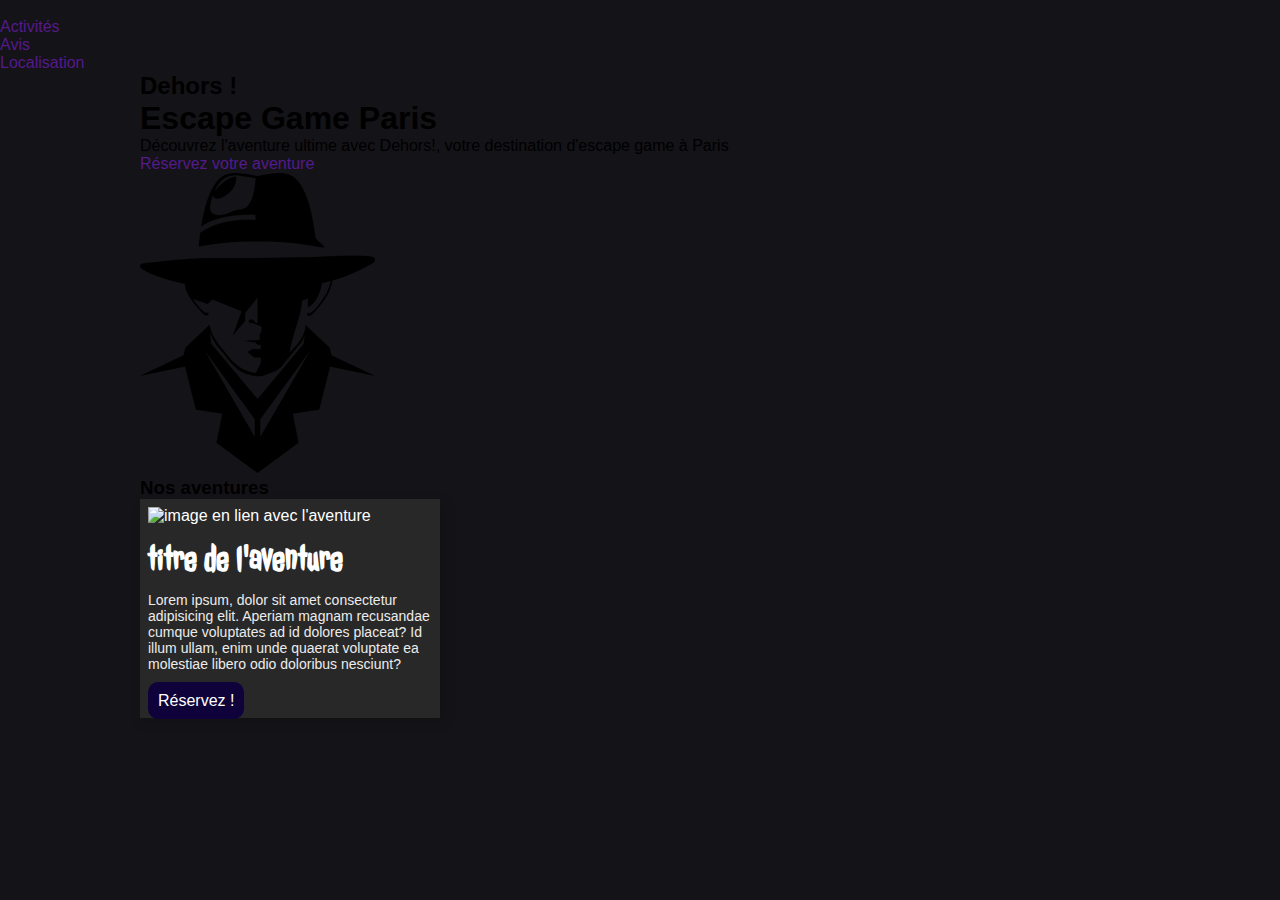
==== index.html @ 94ea5319 "commit" ====
<!DOCTYPE html>
<html lang="fr">

<head>
    <meta charset="UTF-8">
    <meta name="viewport" content="width=device-width, initial-scale=1.0">
    <title>Dehors! - Escape Game Paris</title>
    <link rel="stylesheet" href="style.css">
</head>

<body>
    <!-- header avec logo -->
    <header>
        <img src="" alt="">
        <nav>
            <ul>
                <li><a href="">Activités</a></li>
                <li><a href="">Avis</a></li>
                <li><a href="">Localisation</a></li>
            </ul>
        </nav>
    </header>
    <!-- corps du site -->
    <main>
        <!-- hero -->
        <section class="container">
            <div>
                <div>
                    <h2>Dehors !</h2>
                    <h1>Escape Game Paris</h1>
                    <p>Découvrez l'aventure ultime avec Dehors!, votre destination d'escape game à Paris</p>
                    <a href="">Réservez votre aventure</a>
                </div>
                <img src="assets/detective.png" alt="photo de detective">
            </div>
        </section>
        <!-- Activité -->
        <section class="container">
            <h3>Nos aventures</h3>
            <div class="card">
                <img src="https://js-dynamic-portfolio-data-makerslab-emlyon-cdweb-8f83155c64a0cc.gitlab.io/images/escape-game/mystere-du-manoir.webp" alt="image en lien avec l'aventure">
                <div>
                    <h3>titre de l'aventure</h3>
                    <p>Lorem ipsum, dolor sit amet consectetur adipisicing elit. Aperiam magnam recusandae cumque voluptates ad id dolores placeat? Id illum ullam, enim unde quaerat voluptate ea molestiae libero odio doloribus nesciunt?</p>
                    <a href="">Réservez !</a>
                </div>
            </div>
        </section>
    </main>
    <script src="app.js"></script>
</body>

</html>
---- style.css ----
@import url('https://fonts.googleapis.com/css2?family=Jolly+Lodger&family=Roboto:ital,wght@0,100;0,300;0,400;0,500;0,700;0,900;1,100;1,300;1,400;1,500;1,700;1,900&display=swap');

*{
    margin: 0%;
    padding: 0%;
    box-sizing: border-box;
}
.flex{
    display: flex;
    flex-wrap: wrap;
}
body{
    font-family: sans-serif;
    background-color: rgb(20, 19, 23);
}
.spaceBetween{
    justify-content: space-between;
}
a{
    text-decoration: none;
}
li{
    list-style: none;
}
.container{
	max-width: 1000px;
	margin: auto;
	width: 100%
}
/*Activité*/
.card{
    background-color: rgb(40, 40, 40);
	width: 300px;
	box-shadow: 4px 4px 12px #00000025;
	padding: 8px;
    color: #fff;
}
.card img {
	display: block;
	width: 100%
 
}
.card h3 {
    margin-top: 10px;
    margin-bottom: 10px;
    font-family: "Jolly Lodger", system-ui;
    font-size: 38px;
}
.card p {
    color: #ececec;
    font-size: 14px;
    margin-bottom: 20px;
}
.card a {
    color: #fff;
    background-color: #0f023b;
    padding: 10px;
    border-radius: 10px 10px;
    margin-bottom: 20px;
}
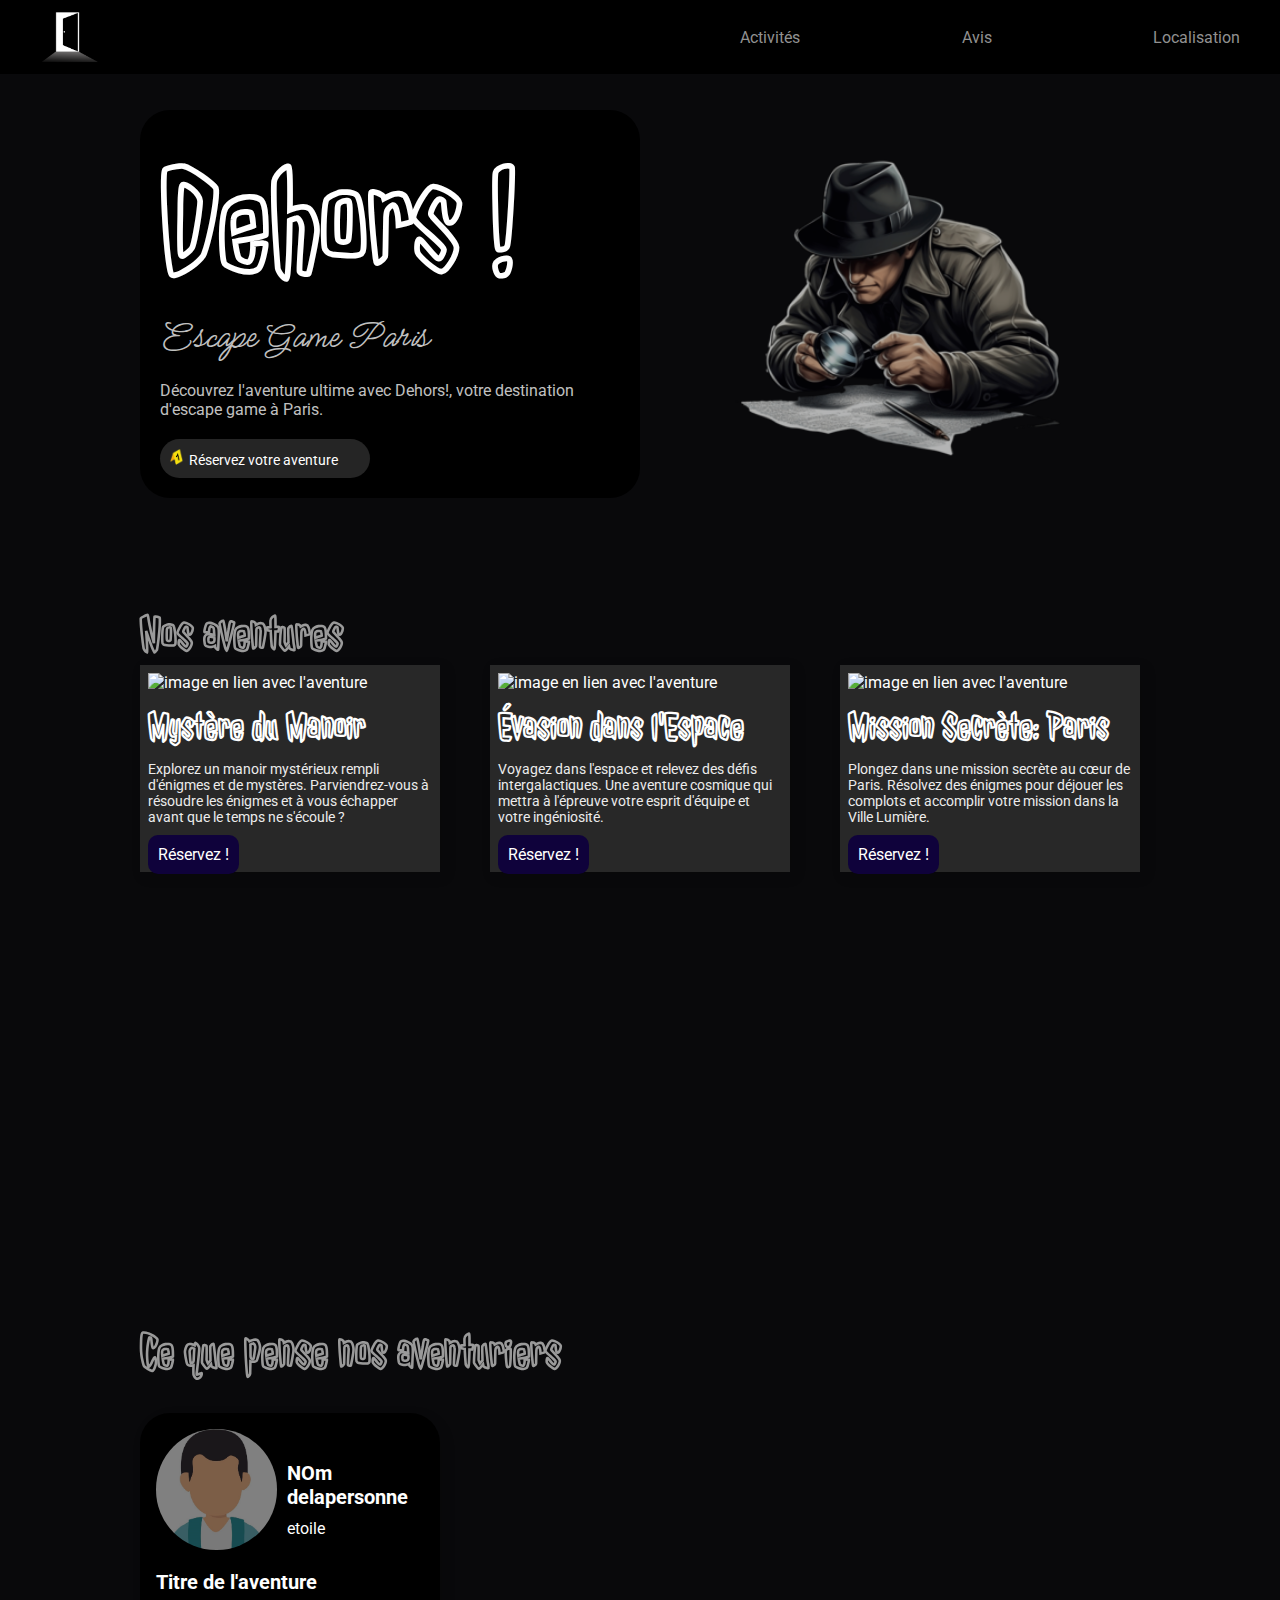
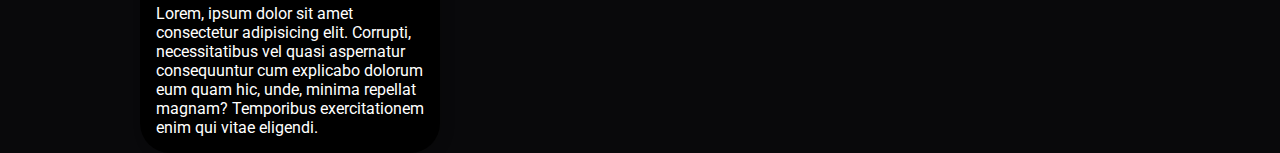
==== commit 84b04f8c: "petite sauvegrade" ====
--- a/index.html
+++ b/index.html
@@ -6,14 +6,16 @@
     <meta name="viewport" content="width=device-width, initial-scale=1.0">
     <title>Dehors! - Escape Game Paris</title>
     <link rel="stylesheet" href="style.css">
+    <link href="https://unpkg.com/aos@2.3.1/dist/aos.css" rel="stylesheet">
+    <script src="https://unpkg.com/aos@2.3.1/dist/aos.js"></script>
 </head>
 
 <body>
     <!-- header avec logo -->
-    <header>
-        <img src="" alt="">
-        <nav>
-            <ul>
+    <header class="bgHeader flex alignItem spaceBetween">
+        <img src="assets/logomieu.png" alt="">
+        <nav class="flex ">
+            <ul class="width50 flex spaceBetween">
                 <li><a href="">Activités</a></li>
                 <li><a href="">Avis</a></li>
                 <li><a href="">Localisation</a></li>
@@ -23,20 +25,24 @@
     <!-- corps du site -->
     <main>
         <!-- hero -->
-        <section class="container">
-            <div>
-                <div>
-                    <h2>Dehors !</h2>
+        <section class="container marginTopHero">
+            <div class="flex alignItem ">
+                <div class="widthHero bgHero">
+                    <h2>De<span class="h1Span">h</span>ors !</h2>
                     <h1>Escape Game Paris</h1>
-                    <p>Découvrez l'aventure ultime avec Dehors!, votre destination d'escape game à Paris</p>
-                    <a href="">Réservez votre aventure</a>
+                    <p class="pHero">Découvrez l'aventure ultime avec Dehors!, votre destination d'escape game à Paris.
+                    </p>
+                    <a href="" class="btnHero"><img src="assets/plot1.png" alt="" class="imgBtnHero ">Réservez votre
+                        aventure</a>
                 </div>
-                <img src="assets/detective.png" alt="photo de detective">
+                <img src="assets/detective4.png" class="widthHero imgHero" alt="photo de detective">
             </div>
         </section>
         <!-- Activité -->
         <section class="container">
             <h3>Nos aventures</h3>
+            <div id="containerCard" class="flex spaceBetween">
+                <!-- 
             <div class="card">
                 <img src="https://js-dynamic-portfolio-data-makerslab-emlyon-cdweb-8f83155c64a0cc.gitlab.io/images/escape-game/mystere-du-manoir.webp" alt="image en lien avec l'aventure">
                 <div>
@@ -45,9 +51,49 @@
                     <a href="">Réservez !</a>
                 </div>
             </div>
+             -->
+            </div>
+        </section>
+        <!-- engagement -->
+        <section class="marginEngagement">
+            <div data-aos="fade-right" data-aos-delay="300" data-aos-duration="2000" class="flex alignItem centrer">
+                <img src="assets/plot1.png" alt="" class="plotEngagement">
+                <h4>Énigmes captivantes <br> pour des expériences uniques</h4>
+            </div>
+            <div data-aos="fade-left" data-aos-delay="500" data-aos-duration="2000"
+                class="flex alignItem centrer italic">
+                <img src="assets/plot2.png" alt="" class="plotEngagement ">
+                <h4 class="">Maîtres du jeu passionnés <br> pour vous guiders</h4>
+            </div>
+            <div data-aos="fade-right" data-aos-delay="700" data-aos-duration="2000" class="flex alignItem centrer">
+                <img src="assets/plot3.png" alt="" class="plotEngagement">
+                <h4>Ambiances immersives dans des décors <br> soigneusement conçus</h4>
+            </div>
+        </section>
+        <!-- avis -->
+        <section class="container">
+            <h3>Ce que pense nos aventuriers</h3>
+            <div class="cardAvis marginAvis">
+                <div class="flex alignItem">
+                    <img src="assets/avis_photo.jpg" alt="">
+                    <div class="width45">
+                        <h5>NOm delapersonne</h5>
+                        <p>etoile</p>
+                    </div>
+                </div>
+                <h5>Titre de l'aventure</h5>
+                <p>Lorem, ipsum dolor sit amet consectetur adipisicing elit. Corrupti, necessitatibus vel quasi
+                    aspernatur
+                    consequuntur cum explicabo dolorum eum quam hic, unde, minima repellat magnam? Temporibus
+                    exercitationem
+                    enim qui vitae eligendi.</p>
+            </div>
         </section>
     </main>
     <script src="app.js"></script>
+    <script>
+        AOS.init();
+    </script>
 </body>
 
 </html>--- a/style.css
+++ b/style.css
@@ -1,60 +1,238 @@
-@import url('https://fonts.googleapis.com/css2?family=Jolly+Lodger&family=Roboto:ital,wght@0,100;0,300;0,400;0,500;0,700;0,900;1,100;1,300;1,400;1,500;1,700;1,900&display=swap');
-
-*{
+@import url('https://fonts.googleapis.com/css2?family=Jolly+Lodger&family=Meow+Script&family=Roboto:ital,wght@0,100;0,300;0,400;0,500;0,700;0,900;1,100;1,300;1,400;1,500;1,700;1,900&display=swap');
+
+* {
     margin: 0%;
     padding: 0%;
     box-sizing: border-box;
 }
-.flex{
+
+.flex {
     display: flex;
     flex-wrap: wrap;
 }
-body{
-    font-family: sans-serif;
-    background-color: rgb(20, 19, 23);
-}
-.spaceBetween{
+
+.alignItem {
+    align-items: center;
+}
+
+body {
+    font-family: "Roboto", sans-serif;
+    background-color: rgb(9, 9, 11);
+    overflow-x: hidden;
+}
+
+.spaceBetween {
     justify-content: space-between;
 }
-a{
+
+a {
     text-decoration: none;
 }
-li{
+
+li {
     list-style: none;
 }
-.container{
-	max-width: 1000px;
-	margin: auto;
-	width: 100%
-}
+
+.container {
+    max-width: 1000px;
+    margin: auto;
+    width: 100%
+}
+
+.width50 {
+    width: 500px;
+}
+
+.widthHero {
+    width: 50%;
+}
+
+/*header*/
+.bgHeader {
+    background-color: black;
+
+}
+
+header {
+    padding: 10px 40px;
+}
+
+header a {
+    color: #919191;
+}
+
+header img {
+    width: 5%;
+}
+
+/*Hero*/
+.bgHero {
+    background-color: black;
+    padding: 20px;
+    border-radius: 30px;
+}
+
+.marginTopHero {
+    margin-top: 30px;
+}
+
+.imgHero {
+    width: 40%;
+    margin-left: 60px;
+    opacity: 70%;
+    transform: scaleX(-1);
+}
+
+h2 {
+    color: #fff;
+    font-family: "Jolly Lodger", system-ui;
+    font-size: 150px;
+    -webkit-text-fill-color: transparent;
+    -webkit-text-stroke: 1px #fff;
+}
+
+h1 {
+    color: #c0c0c0;
+    font-family: "Meow Script", cursive;
+    font-size: 40px;
+    font-weight: 100;
+    z-index: -1;
+}
+
+.pHero {
+    color: #c0c0c0;
+    margin-top: 20px;
+}
+
+.btnHero {
+    color: #fff;
+    font-size: 14px;
+    background-color: #252525;
+    padding: 10px;
+    border-radius: 30px;
+    display: inline-block;
+    margin-top: 20px;
+    width: 210px;
+
+}
+
+.imgBtnHero {
+    width: 7%;
+    margin-right: 6px;
+}
+
+h2 span {
+    /*color: rgb(255, 255, 58) !important;*/
+    color: rgb(21, 216, 83) !important;
+}
+
 /*Activité*/
-.card{
+.width30 {
+    width: 30%;
+}
+
+h3 {
+    margin-top: 100px;
+    color: #fff;
+    font-family: "Jolly Lodger", system-ui;
+    font-size: 50px;
+    -webkit-text-fill-color: transparent;
+    -webkit-text-stroke: 1px #9a9a9a;
+
+}
+
+.card {
     background-color: rgb(40, 40, 40);
-	width: 300px;
-	box-shadow: 4px 4px 12px #00000025;
-	padding: 8px;
-    color: #fff;
-}
+    width: 300px;
+    box-shadow: 4px 4px 12px #00000025;
+    padding: 8px;
+    color: #fff;
+}
+
 .card img {
-	display: block;
-	width: 100%
- 
-}
+    display: block;
+    width: 100%
+}
+
 .card h3 {
     margin-top: 10px;
     margin-bottom: 10px;
     font-family: "Jolly Lodger", system-ui;
-    font-size: 38px;
-}
+    font-size: 40px;
+    -webkit-text-fill-color: transparent;
+    -webkit-text-stroke: 1px #fff;
+}
+
 .card p {
     color: #ececec;
     font-size: 14px;
     margin-bottom: 20px;
 }
+
 .card a {
     color: #fff;
     background-color: #0f023b;
     padding: 10px;
     border-radius: 10px 10px;
     margin-bottom: 20px;
+}
+
+/*engagement*/
+.centrer {
+    margin-top: 20px;
+    margin-left: 250px;
+}
+.marginEngagement{
+    margin-top: 100px;
+}
+h4 {
+    text-transform: uppercase;
+    color: #fff;
+    font-size: 30px;
+    font-weight: 900;
+    font-style: italic;
+}
+
+.plotEngagement {
+    width: 5%;
+    margin-right: 6px;
+}
+
+.italic {
+    -webkit-text-fill-color: transparent;
+    -webkit-text-stroke: 1px #fff;
+    margin-left: 350px;
+
+}
+/*avis*/
+.cardAvis{
+    background-color: #000000;
+	width: 300px;
+	box-shadow: 4px 4px 12px #00000025;
+	border-radius: 30px 30px;
+	padding: 16px;
+}
+.cardAvis img {
+	display: block;
+	width: 100%;
+    width: 45%;
+    border-radius: 60px;
+    margin-right:10px ;
+    opacity: 50%;
+}
+.width45{
+    width: 50%;
+}
+.cardAvis p {
+    color: white;
+
+}
+h5{
+    color: #fff;  
+    font-size: 20px;
+    margin-top: 20px;
+    margin-bottom: 10px;
+}
+.marginAvis{
+    margin-top: 30px;
 }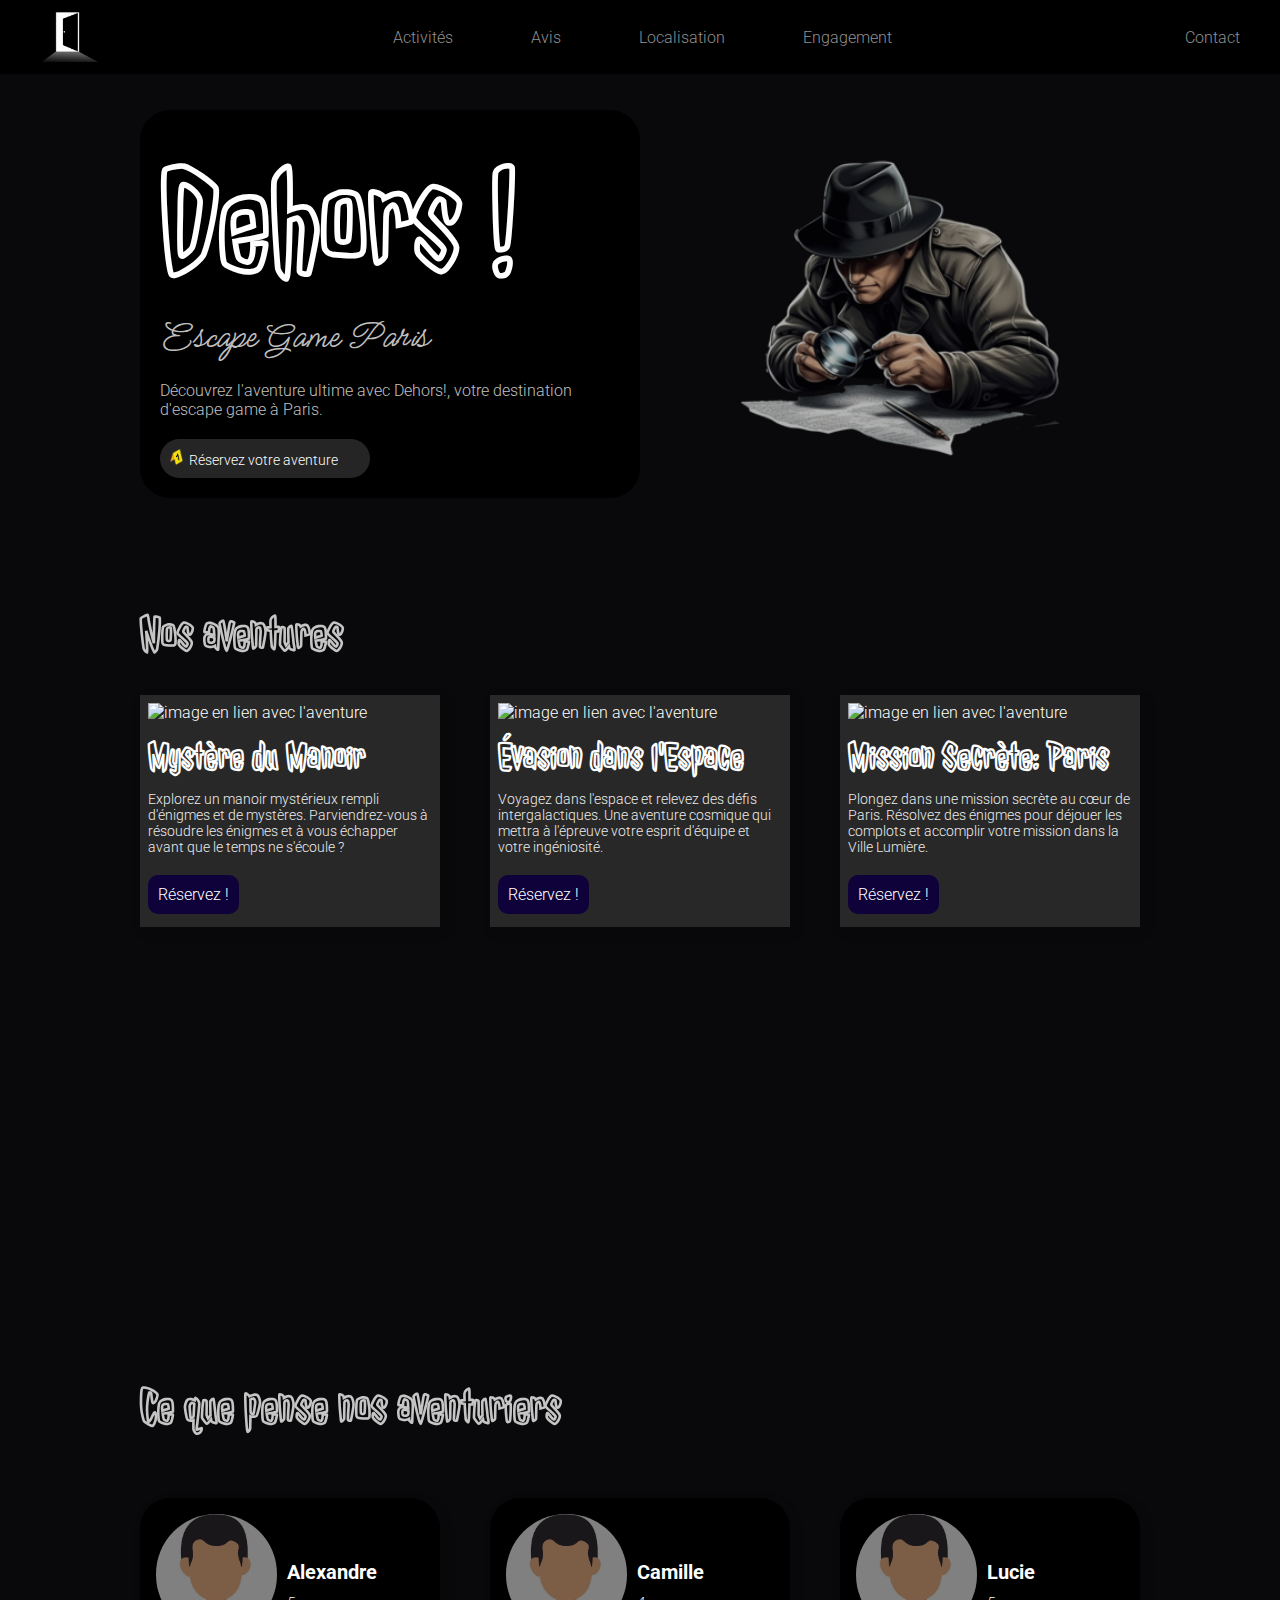
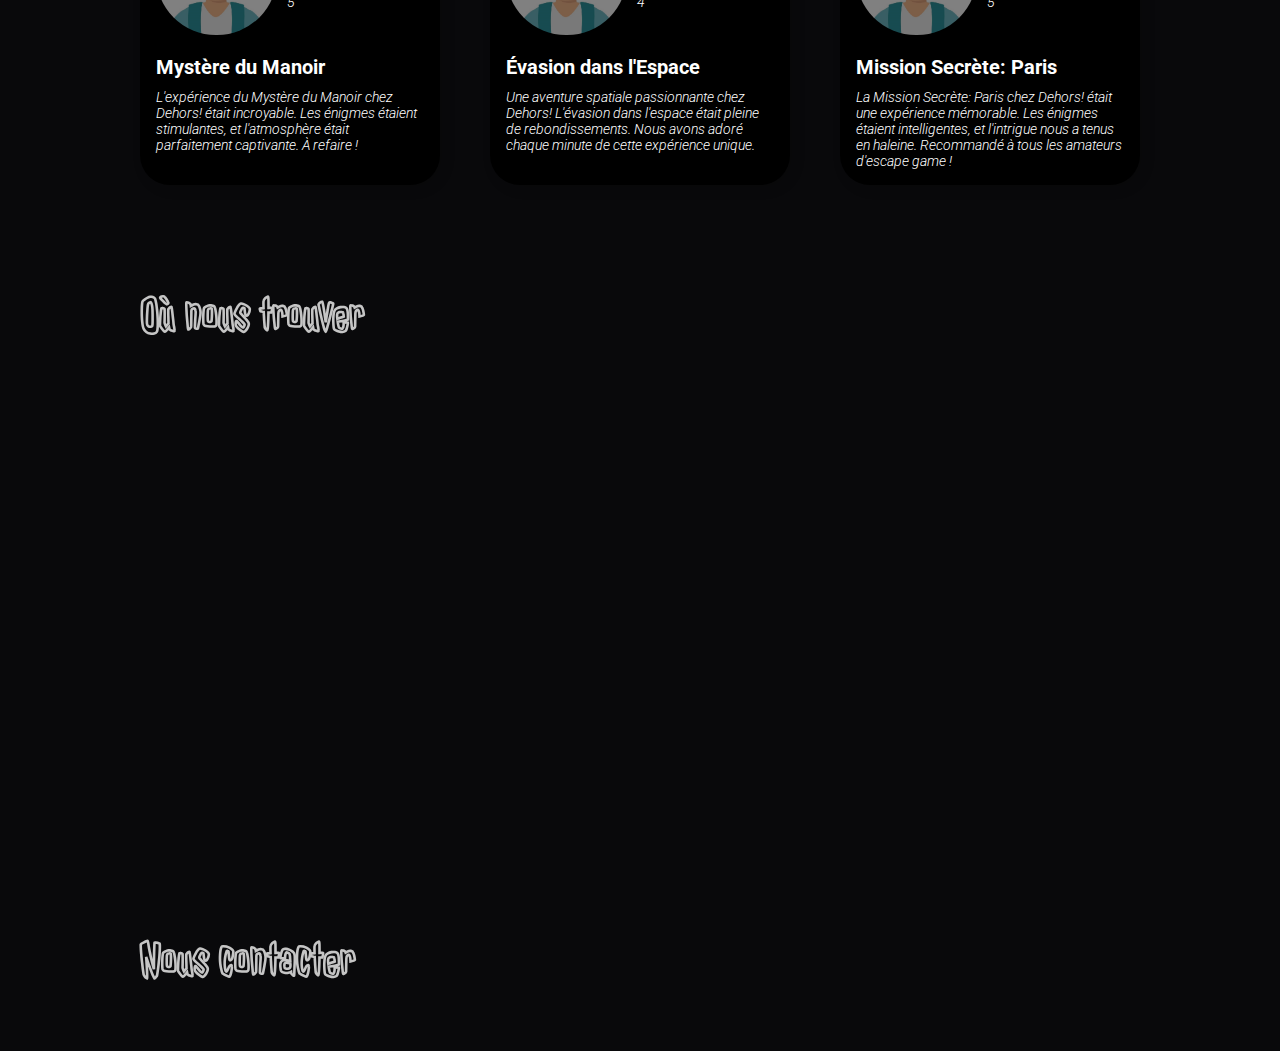
==== commit c8583adb: "pause" ====
--- a/index.html
+++ b/index.html
@@ -8,19 +8,22 @@
     <link rel="stylesheet" href="style.css">
     <link href="https://unpkg.com/aos@2.3.1/dist/aos.css" rel="stylesheet">
     <script src="https://unpkg.com/aos@2.3.1/dist/aos.js"></script>
+    <link rel="stylesheet" href="https://use.fontawesome.com/releases/v6.4.2/css/all.css">
 </head>
 
 <body>
     <!-- header avec logo -->
     <header class="bgHeader flex alignItem spaceBetween">
         <img src="assets/logomieu.png" alt="">
-        <nav class="flex ">
+        <nav class="flex spaceBetween ">
             <ul class="width50 flex spaceBetween">
                 <li><a href="">Activités</a></li>
                 <li><a href="">Avis</a></li>
                 <li><a href="">Localisation</a></li>
+                <li><a href="">Engagement</a></li>
             </ul>
         </nav>
+        <a href="">Contact</a>
     </header>
     <!-- corps du site -->
     <main>
@@ -73,23 +76,46 @@
         <!-- avis -->
         <section class="container">
             <h3>Ce que pense nos aventuriers</h3>
-            <div class="cardAvis marginAvis">
-                <div class="flex alignItem">
-                    <img src="assets/avis_photo.jpg" alt="">
-                    <div class="width45">
-                        <h5>NOm delapersonne</h5>
-                        <p>etoile</p>
+            
+            <div class="flex spaceBetween" id="containerAvis">
+                <!--  
+                <div class="cardAvis marginAvis">
+                    <div class="flex alignItem">
+                        <img src="assets/avis_photo.jpg" alt="">
+                        <div class="width45">
+                            <h5>NOm delapersonne</h5>
+                            <p>etoile</p>
+                        </div>
                     </div>
+                    <h5>Titre de l'aventure</h5>
+                    <p>Lorem, ipsum dolor sit amet consectetur adipisicing elit. Corrupti, necessitatibus vel quasi
+                        aspernatur
+                        consequuntur cum explicabo dolorum eum quam hic, unde, minima repellat magnam? Temporibus
+                        exercitationem
+                        enim qui vitae eligendi.</p>
                 </div>
-                <h5>Titre de l'aventure</h5>
-                <p>Lorem, ipsum dolor sit amet consectetur adipisicing elit. Corrupti, necessitatibus vel quasi
-                    aspernatur
-                    consequuntur cum explicabo dolorum eum quam hic, unde, minima repellat magnam? Temporibus
-                    exercitationem
-                    enim qui vitae eligendi.</p>
+                -->
             </div>
         </section>
+        <!-- localisation -->
+        <section class="container">
+            <h3>Où nous trouver</h3>
+            <iframe src="https://www.google.com/maps/embed?pb=!1m23!1m12!1m3!1d84020.96119695695!2d2.2957497069645076!3d48.84571834033301!2m3!1f0!2f0!3f0!3m2!1i1024!2i768!4f13.1!4m8!3e6!4m0!4m5!1s0x47e6720fe3847bc5%3A0xbec23b5d4f1f8028!2s46%20Avenue%20Daumesnil%2C%2075012%20Paris!3m2!1d48.8457477!2d2.3781501!5e0!3m2!1sfr!2sfr!4v1733322391707!5m2!1sfr!2sfr" width="600" height="450" style="border:0;" allowfullscreen="" loading="lazy" referrerpolicy="no-referrer-when-downgrade" class="iFrameScale"></iframe>
+        </section>
+        <!-- contact -->
+         <section class="container">
+            <h3>Nous contacter</h3>
+            <div class="flex spaceBetween">
+                <i class="fa-solid fa-envelope"></i>
+                <i class="fa-solid fa-phone"></i>
+                <i class="fa-brands fa-twitter"></i>
+                <i class="fa-brands fa-instagram"></i>
+            </div>
+
+         </section>
     </main>
+    <footer>
+    </footer>
     <script src="app.js"></script>
     <script>
         AOS.init();
--- a/style.css
+++ b/style.css
@@ -17,6 +17,7 @@
 
 body {
     font-family: "Roboto", sans-serif;
+    font-weight: 300;
     background-color: rgb(9, 9, 11);
     overflow-x: hidden;
 }
@@ -133,11 +134,12 @@
 
 h3 {
     margin-top: 100px;
+    margin-bottom: 30px;
     color: #fff;
     font-family: "Jolly Lodger", system-ui;
     font-size: 50px;
     -webkit-text-fill-color: transparent;
-    -webkit-text-stroke: 1px #9a9a9a;
+    -webkit-text-stroke: 1px #c5c5c5;
 
 }
 
@@ -157,6 +159,7 @@
 .card h3 {
     margin-top: 10px;
     margin-bottom: 10px;
+    display: inline-block;
     font-family: "Jolly Lodger", system-ui;
     font-size: 40px;
     -webkit-text-fill-color: transparent;
@@ -174,7 +177,8 @@
     background-color: #0f023b;
     padding: 10px;
     border-radius: 10px 10px;
-    margin-bottom: 20px;
+    display: inline-block;
+    margin-bottom: 5px;
 }
 
 /*engagement*/
@@ -211,20 +215,26 @@
 	box-shadow: 4px 4px 12px #00000025;
 	border-radius: 30px 30px;
 	padding: 16px;
-}
+    
+    
+}
+
 .cardAvis img {
 	display: block;
 	width: 100%;
     width: 45%;
     border-radius: 60px;
-    margin-right:10px ;
+    margin-right: 10px ;
     opacity: 50%;
+
 }
 .width45{
     width: 50%;
 }
 .cardAvis p {
     color: white;
+    font-style: italic;
+    font-size: 14px;
 
 }
 h5{
@@ -235,4 +245,13 @@
 }
 .marginAvis{
     margin-top: 30px;
-}+}
+/*ou nous trouver*/
+.iFrameScale{
+    width: 100%;
+}
+i{
+    color: white;
+    font-size: 30px;
+    margin-bottom: 30px;
+}
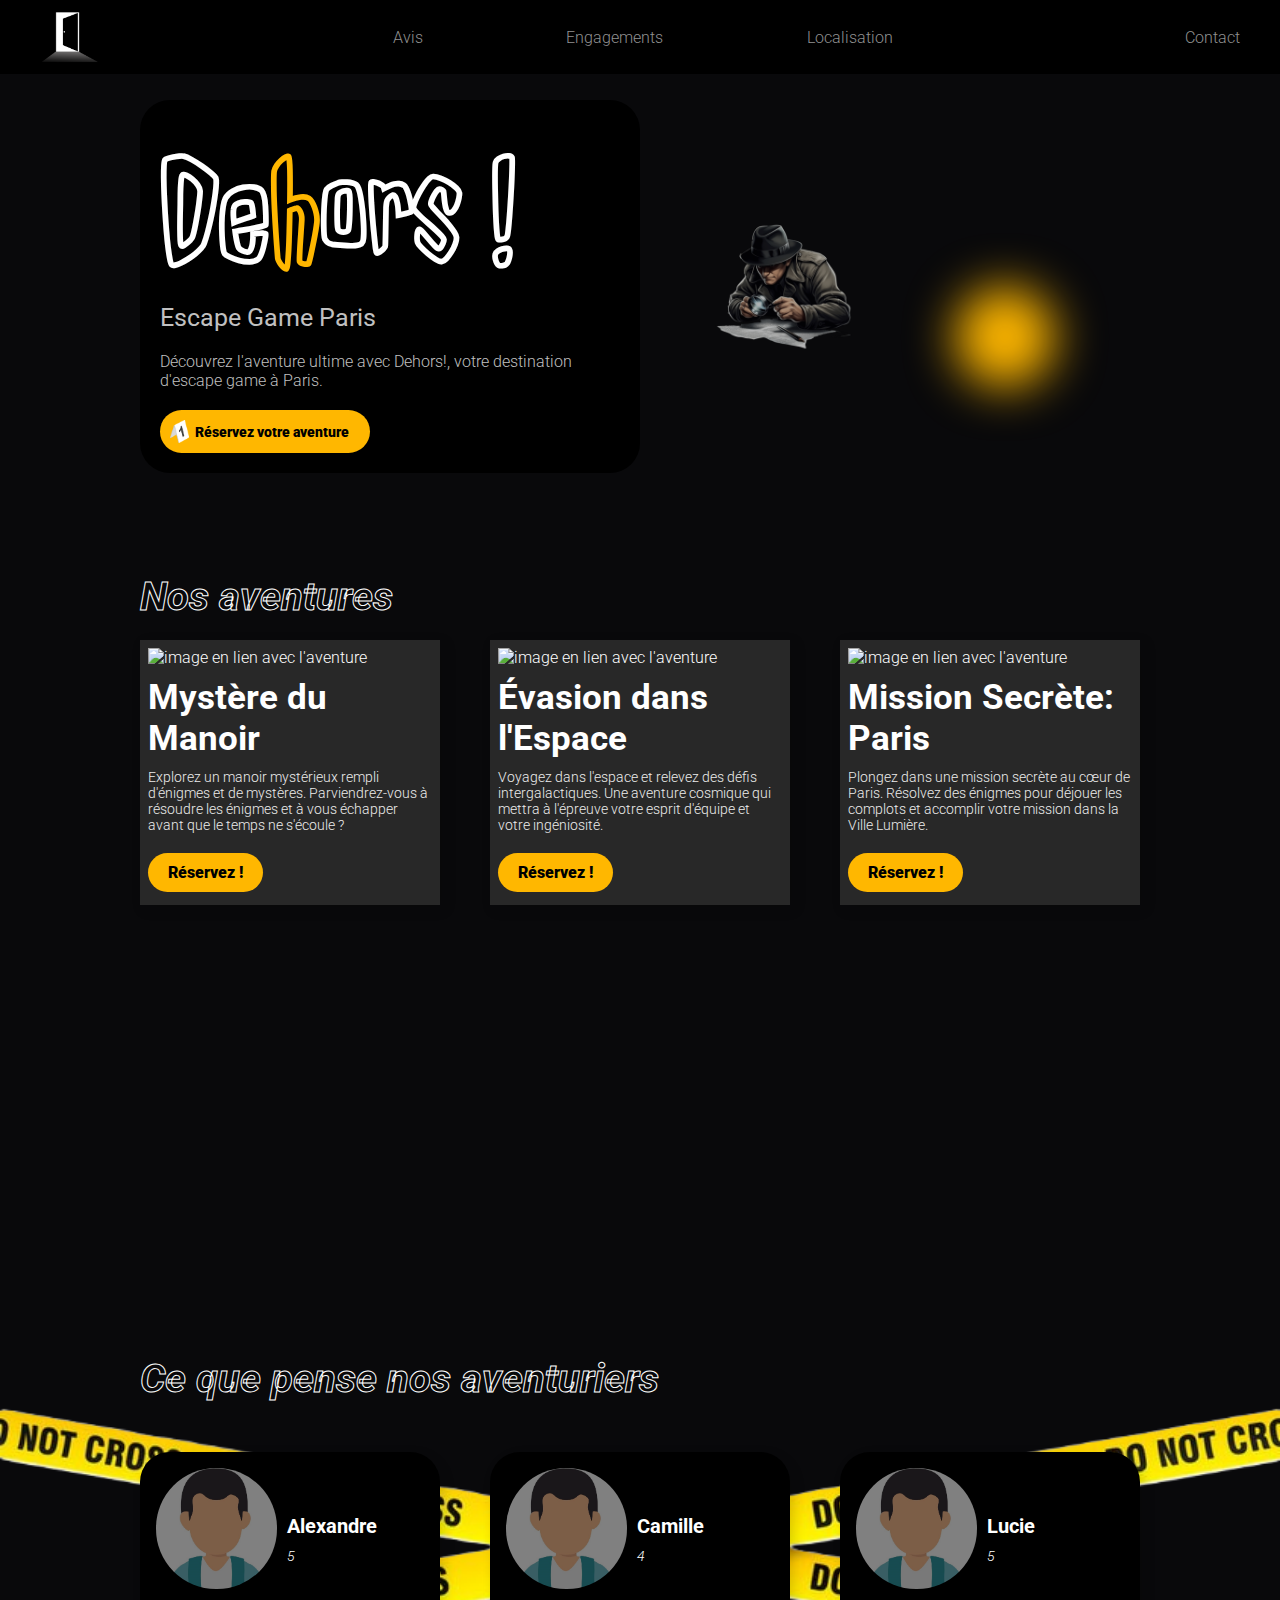
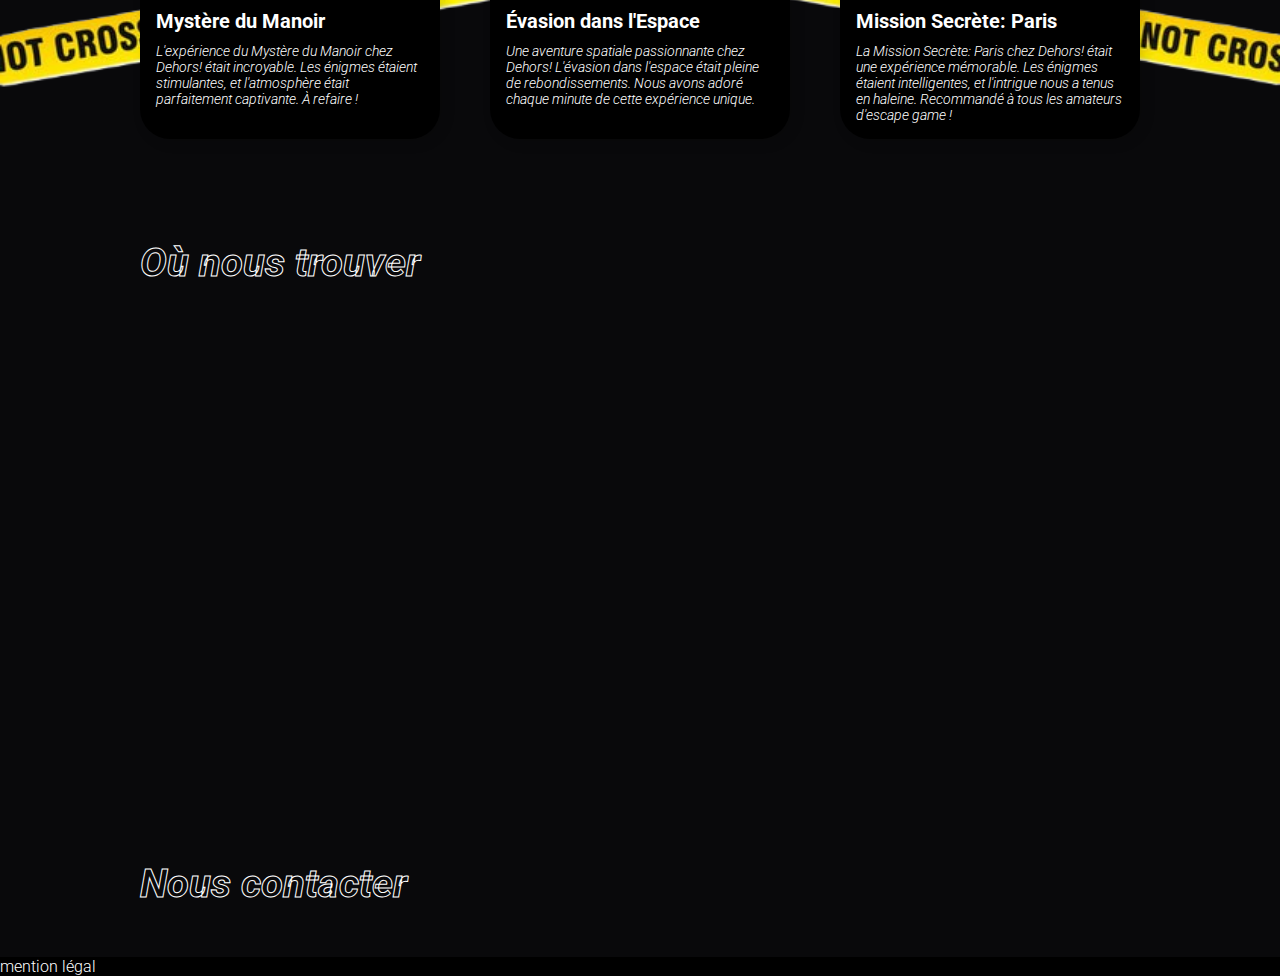
==== commit 76f4ecd3: "fin du premier" ====
--- a/index.html
+++ b/index.html
@@ -17,10 +17,9 @@
         <img src="assets/logomieu.png" alt="">
         <nav class="flex spaceBetween ">
             <ul class="width50 flex spaceBetween">
-                <li><a href="">Activités</a></li>
-                <li><a href="">Avis</a></li>
-                <li><a href="">Localisation</a></li>
-                <li><a href="">Engagement</a></li>
+                <li><a href="#avis">Avis</a></li>
+                <li><a href="#engagements">Engagements</a></li>
+                <li><a href="#localisation">Localisation</a></li>
             </ul>
         </nav>
         <a href="">Contact</a>
@@ -30,20 +29,27 @@
         <!-- hero -->
         <section class="container marginTopHero">
             <div class="flex alignItem ">
+                
                 <div class="widthHero bgHero">
-                    <h2>De<span class="h1Span">h</span>ors !</h2>
+                    <h2>De<span>h</span>ors !</h2>
                     <h1>Escape Game Paris</h1>
                     <p class="pHero">Découvrez l'aventure ultime avec Dehors!, votre destination d'escape game à Paris.
                     </p>
-                    <a href="" class="btnHero"><img src="assets/plot1.png" alt="" class="imgBtnHero ">Réservez votre
+                    <a href="#aventures" class="btnHero alignItem"><img src="assets/plot-blanc.png" alt=""
+                            class="imgBtnHero ">Réservez
+                        votre
                         aventure</a>
                 </div>
-                <img src="assets/detective4.png" class="widthHero imgHero" alt="photo de detective">
+                <div class="relative">
+                 <img src="assets/detective4.png" class="widthHero imgHero alignItem" alt="photo de detective">
+                <div class="lueur"></div>   
+                </div>
+                
             </div>
         </section>
         <!-- Activité -->
-        <section class="container">
-            <h3>Nos aventures</h3>
+        <section class="container scrollTop">
+            <h3 class="grosTitre" id="aventures">Nos aventures</h3>
             <div id="containerCard" class="flex spaceBetween">
                 <!-- 
             <div class="card">
@@ -59,9 +65,10 @@
         </section>
         <!-- engagement -->
         <section class="marginEngagement">
+            <div class="imagedeFond"></div>
             <div data-aos="fade-right" data-aos-delay="300" data-aos-duration="2000" class="flex alignItem centrer">
                 <img src="assets/plot1.png" alt="" class="plotEngagement">
-                <h4>Énigmes captivantes <br> pour des expériences uniques</h4>
+                <h4 id="engagements">Énigmes captivantes <br> pour des expériences uniques</h4>
             </div>
             <div data-aos="fade-left" data-aos-delay="500" data-aos-duration="2000"
                 class="flex alignItem centrer italic">
@@ -74,11 +81,12 @@
             </div>
         </section>
         <!-- avis -->
-        <section class="container">
-            <h3>Ce que pense nos aventuriers</h3>
-            
-            <div class="flex spaceBetween" id="containerAvis">
-                <!--  
+        <section class="bgBande">
+            <div class="container">
+                <h3 class="grosTitre" id="avis">Ce que pense nos aventuriers</h3>
+
+                <div class="flex spaceBetween" id="containerAvis">
+                    <!--  
                 <div class="cardAvis marginAvis">
                     <div class="flex alignItem">
                         <img src="assets/avis_photo.jpg" alt="">
@@ -95,16 +103,20 @@
                         enim qui vitae eligendi.</p>
                 </div>
                 -->
+                </div>
             </div>
         </section>
         <!-- localisation -->
         <section class="container">
-            <h3>Où nous trouver</h3>
-            <iframe src="https://www.google.com/maps/embed?pb=!1m23!1m12!1m3!1d84020.96119695695!2d2.2957497069645076!3d48.84571834033301!2m3!1f0!2f0!3f0!3m2!1i1024!2i768!4f13.1!4m8!3e6!4m0!4m5!1s0x47e6720fe3847bc5%3A0xbec23b5d4f1f8028!2s46%20Avenue%20Daumesnil%2C%2075012%20Paris!3m2!1d48.8457477!2d2.3781501!5e0!3m2!1sfr!2sfr!4v1733322391707!5m2!1sfr!2sfr" width="600" height="450" style="border:0;" allowfullscreen="" loading="lazy" referrerpolicy="no-referrer-when-downgrade" class="iFrameScale"></iframe>
+            <h3 class="grosTitre" id="localisation">Où nous trouver</h3>
+            <iframe
+                src="https://www.google.com/maps/embed?pb=!1m23!1m12!1m3!1d84020.96119695695!2d2.2957497069645076!3d48.84571834033301!2m3!1f0!2f0!3f0!3m2!1i1024!2i768!4f13.1!4m8!3e6!4m0!4m5!1s0x47e6720fe3847bc5%3A0xbec23b5d4f1f8028!2s46%20Avenue%20Daumesnil%2C%2075012%20Paris!3m2!1d48.8457477!2d2.3781501!5e0!3m2!1sfr!2sfr!4v1733322391707!5m2!1sfr!2sfr"
+                width="600" height="450" style="border:0;" allowfullscreen="" loading="lazy"
+                referrerpolicy="no-referrer-when-downgrade" class="iFrameScale"></iframe>
         </section>
         <!-- contact -->
-         <section class="container">
-            <h3>Nous contacter</h3>
+        <section class="container">
+            <h3 class="grosTitre" id="contact">Nous contacter</h3>
             <div class="flex spaceBetween">
                 <i class="fa-solid fa-envelope"></i>
                 <i class="fa-solid fa-phone"></i>
@@ -112,9 +124,12 @@
                 <i class="fa-brands fa-instagram"></i>
             </div>
 
-         </section>
+        </section>
     </main>
     <footer>
+        <div class="bgFooter">
+            <p class="paraFooter">mention légal</p>
+        </div>
     </footer>
     <script src="app.js"></script>
     <script>
--- a/style.css
+++ b/style.css
@@ -10,18 +10,26 @@
     display: flex;
     flex-wrap: wrap;
 }
-
+main{
+    margin-top: 100px;
+}
 .alignItem {
     align-items: center;
 }
-
+html{
+    scroll-behavior: smooth;
+}
 body {
     font-family: "Roboto", sans-serif;
     font-weight: 300;
     background-color: rgb(9, 9, 11);
     overflow-x: hidden;
-}
-
+    
+    
+}
+.scrollTop{
+    scroll-margin-top: 140px;
+}
 .spaceBetween {
     justify-content: space-between;
 }
@@ -56,10 +64,20 @@
 
 header {
     padding: 10px 40px;
+    position: fixed;
+    width: 100%;
+    left: 0px;
+    top: 0px;
+    z-index: 1;
+
 }
 
 header a {
     color: #919191;
+}
+header a:hover{
+    color: #ffffff;
+    transition: 0.3s;
 }
 
 header img {
@@ -94,9 +112,9 @@
 
 h1 {
     color: #c0c0c0;
-    font-family: "Meow Script", cursive;
-    font-size: 40px;
-    font-weight: 100;
+    font-family: "Roboto", sans-serif;
+    font-size: 25px;
+    font-weight: 400;
     z-index: -1;
 }
 
@@ -106,40 +124,59 @@
 }
 
 .btnHero {
-    color: #fff;
+    color: #000000;
     font-size: 14px;
-    background-color: #252525;
+    font-weight: 900;
+    background-color: #ffb700;
     padding: 10px;
     border-radius: 30px;
     display: inline-block;
     margin-top: 20px;
     width: 210px;
+    display: flex;
+    align-items: center;
 
 }
 
 .imgBtnHero {
-    width: 7%;
+    width: 10%;
     margin-right: 6px;
 }
 
 h2 span {
-    /*color: rgb(255, 255, 58) !important;*/
-    color: rgb(21, 216, 83) !important;
+    color: #fff;
+    font-family: "Jolly Lodger", system-ui;
+    font-size: 150px;
+    -webkit-text-fill-color: transparent;
+    -webkit-text-stroke: 1px #ffb700;
 }
 
 /*Activité*/
 .width30 {
     width: 30%;
 }
-
-h3 {
+.relative{
+    position: relative;
+}
+.lueur{
+    background-color: #ffb700;
+    filter: blur(24px);
+    height: 100px;
+    width: 100px;
+    border-radius: 50%;
+    left: 75%;
+    top: 50%;
+    position: absolute;
+}
+.grosTitre {
     margin-top: 100px;
-    margin-bottom: 30px;
-    color: #fff;
-    font-family: "Jolly Lodger", system-ui;
-    font-size: 50px;
+    margin-bottom: 20px;
+    color: #fff;
+    font-family: "Roboto", sans-serif;
+    font-size: 40px;
+    font-style: italic;
     -webkit-text-fill-color: transparent;
-    -webkit-text-stroke: 1px #c5c5c5;
+    -webkit-text-stroke: 1px #ffffff;
 
 }
 
@@ -160,10 +197,8 @@
     margin-top: 10px;
     margin-bottom: 10px;
     display: inline-block;
-    font-family: "Jolly Lodger", system-ui;
-    font-size: 40px;
-    -webkit-text-fill-color: transparent;
-    -webkit-text-stroke: 1px #fff;
+    font-family: "Roboto", sans-serif;
+    font-size: 35px;
 }
 
 .card p {
@@ -173,12 +208,13 @@
 }
 
 .card a {
-    color: #fff;
-    background-color: #0f023b;
-    padding: 10px;
-    border-radius: 10px 10px;
+    color: #000000;
+    background-color: #ffb700;
+    padding: 10px 20px; 
+    border-radius: 30px;
     display: inline-block;
     margin-bottom: 5px;
+    font-weight: 900;
 }
 
 /*engagement*/
@@ -196,7 +232,12 @@
     font-weight: 900;
     font-style: italic;
 }
-
+.bgBande{
+    background-image: url(assets/notcross.png);
+    background-repeat: no-repeat;
+    background-size: cover;
+    background-position: center;
+}
 .plotEngagement {
     width: 5%;
     margin-right: 6px;
@@ -255,3 +296,11 @@
     font-size: 30px;
     margin-bottom: 30px;
 }
+/* footer*/
+.bgFooter{
+    background-color: #000000;
+    width: 100%;
+}
+.paraFooter{
+    color: white;
+}
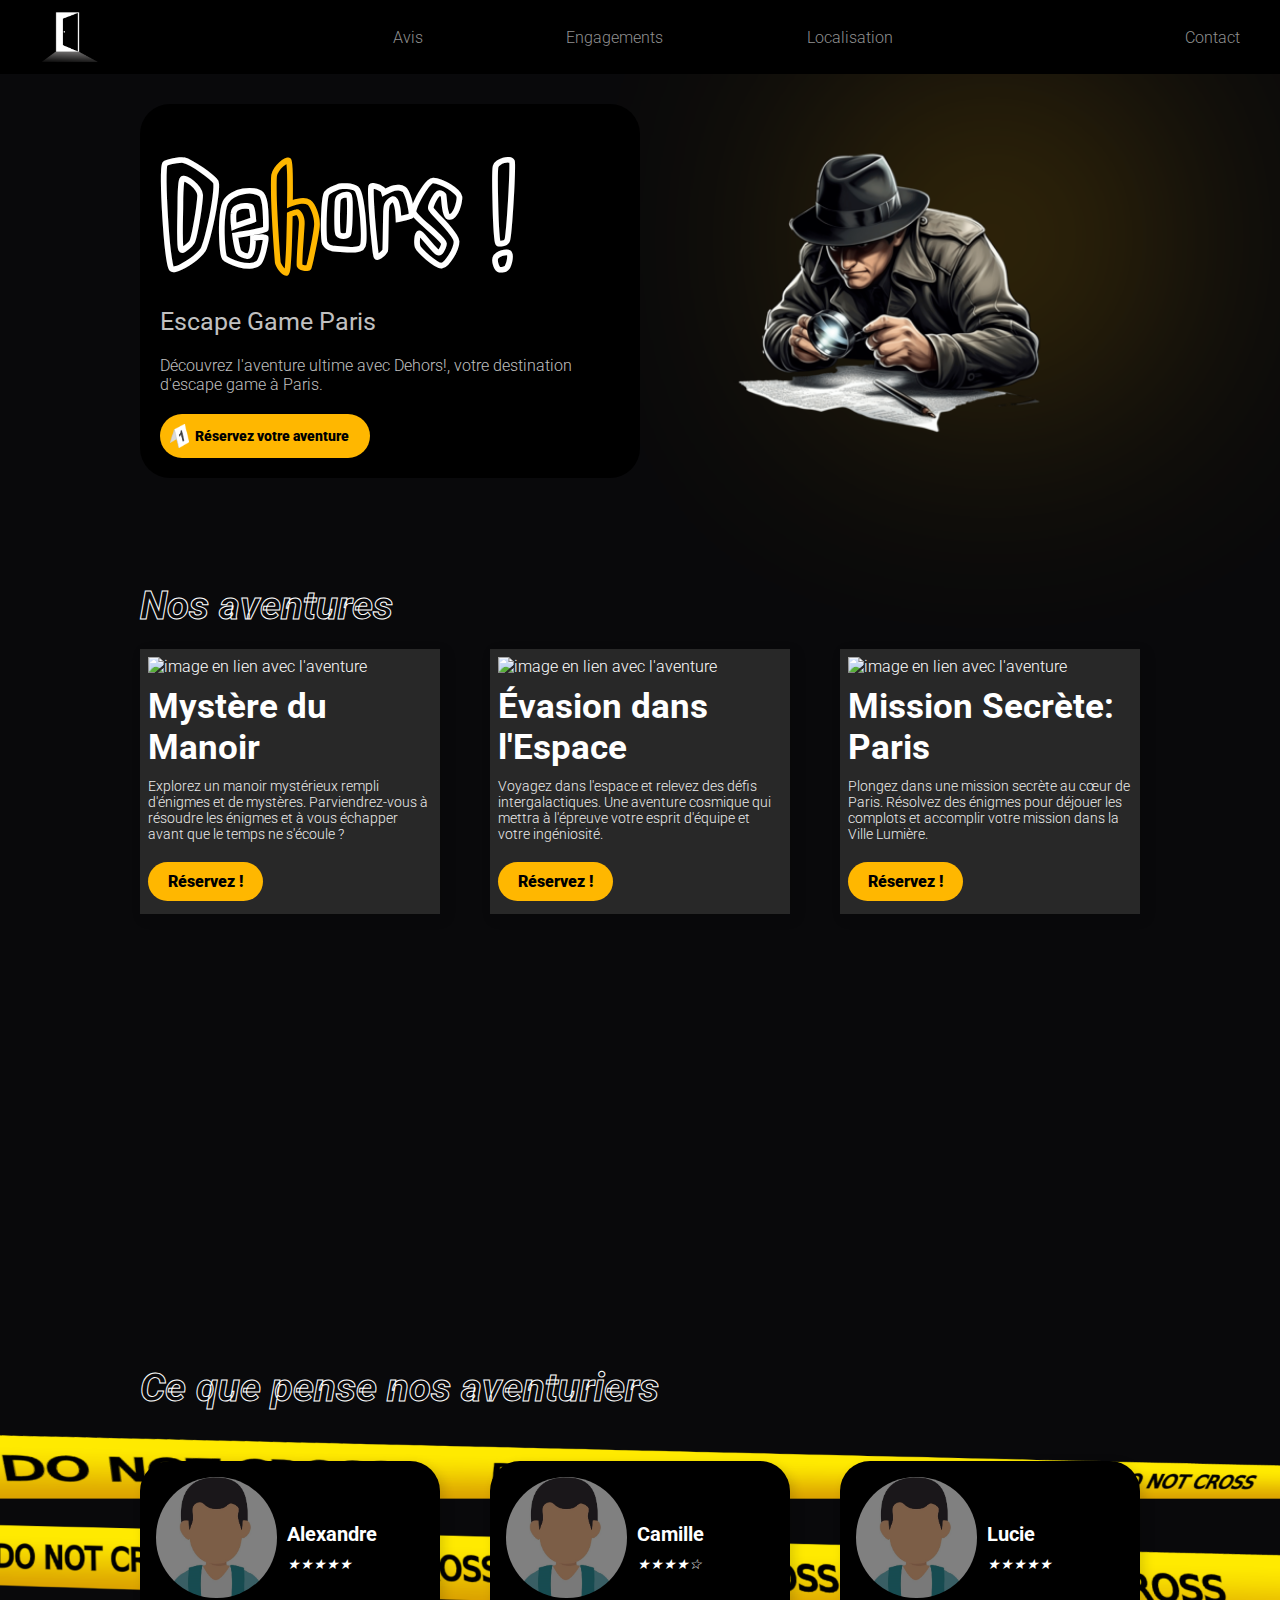
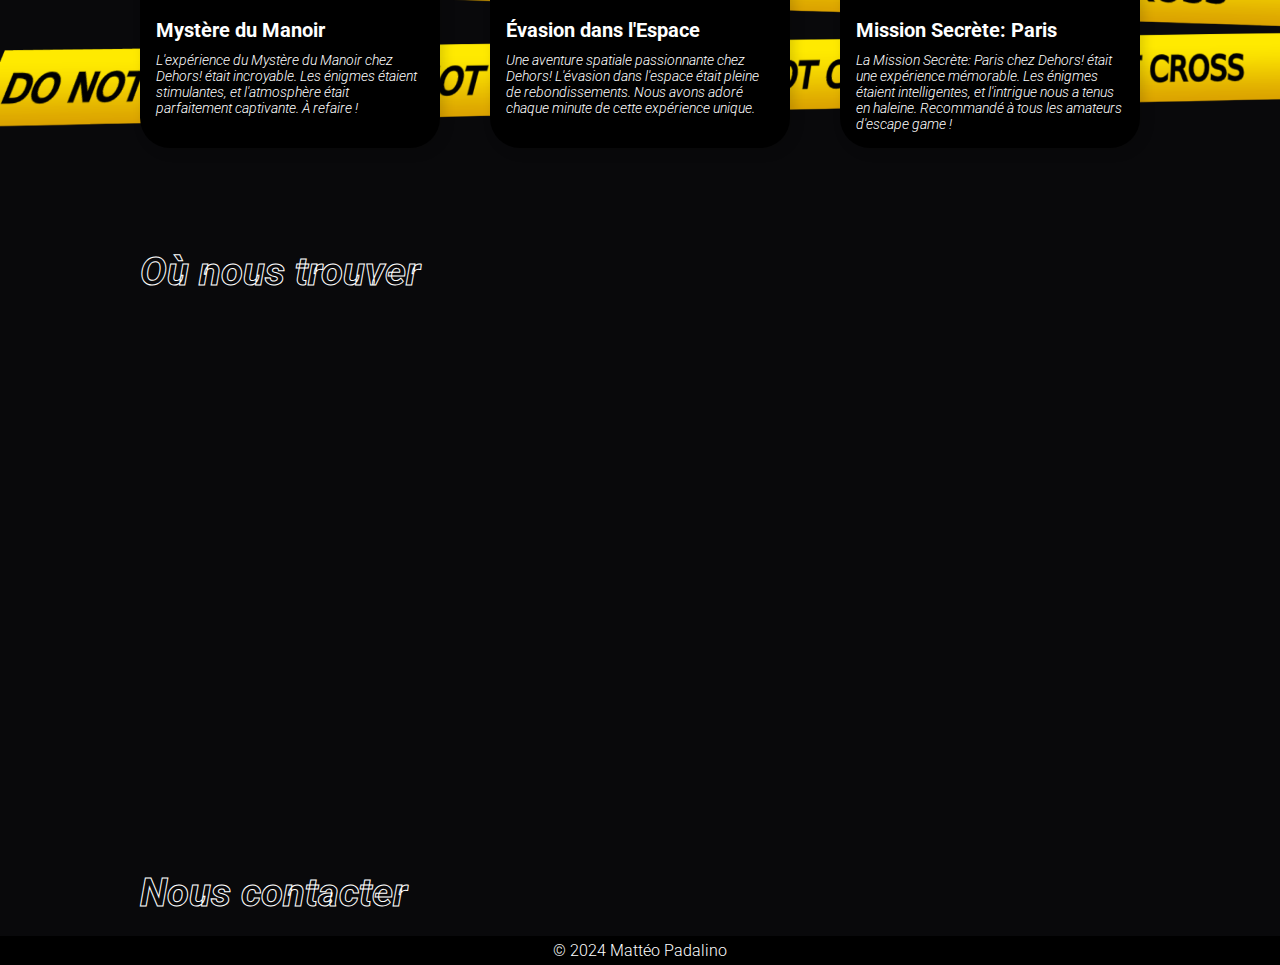
==== commit 1a404e28: "commit" ====
--- a/index.html
+++ b/index.html
@@ -29,7 +29,7 @@
         <!-- hero -->
         <section class="container marginTopHero">
             <div class="flex alignItem ">
-                
+                <!-- mon bloc noir avec le h1 et le call -->
                 <div class="widthHero bgHero">
                     <h2>De<span>h</span>ors !</h2>
                     <h1>Escape Game Paris</h1>
@@ -40,16 +40,18 @@
                         votre
                         aventure</a>
                 </div>
+                <!-- ma partie de droite avc l'img et la lueur -->
                 <div class="relative">
-                 <img src="assets/detective4.png" class="widthHero imgHero alignItem" alt="photo de detective">
-                <div class="lueur"></div>   
+                    <img src="assets/detective4.png" class="widthHero imgHero alignItem" alt="photo de detective">
+                    <div class="lueur"></div>
                 </div>
-                
+
             </div>
         </section>
         <!-- Activité -->
         <section class="container scrollTop">
             <h3 class="grosTitre" id="aventures">Nos aventures</h3>
+            <!-- mon premier template pour les aventure -->
             <div id="containerCard" class="flex spaceBetween">
                 <!-- 
             <div class="card">
@@ -84,7 +86,7 @@
         <section class="bgBande">
             <div class="container">
                 <h3 class="grosTitre" id="avis">Ce que pense nos aventuriers</h3>
-
+                <!-- mon template present dans javascript pour les avis -->
                 <div class="flex spaceBetween" id="containerAvis">
                     <!--  
                 <div class="cardAvis marginAvis">
@@ -118,19 +120,21 @@
         <section class="container">
             <h3 class="grosTitre" id="contact">Nous contacter</h3>
             <div class="flex spaceBetween">
-                <i class="fa-solid fa-envelope"></i>
-                <i class="fa-solid fa-phone"></i>
-                <i class="fa-brands fa-twitter"></i>
-                <i class="fa-brands fa-instagram"></i>
+                <a href="mailto:dehors.escapegame@gmail.com" target="_blank"><i class="fa-solid fa-envelope"></i></a>
+                <a href="callto:+33667727557" target="_blank"><i class="fa-solid fa-phone"></i></a>
+                <a href="https://x.com/?lang=fr" target="_blank"><i class="fa-brands fa-twitter"></i></a>
+                <a href="https://www.instagram.com/" target="_blank"><i class="fa-brands fa-instagram"></i></a>
             </div>
 
         </section>
     </main>
+    <!-- le footer -->
     <footer>
         <div class="bgFooter">
-            <p class="paraFooter">mention légal</p>
+            <p>© 2024 Mattéo Padalino</p>
         </div>
     </footer>
+    <!-- les sripts -->
     <script src="app.js"></script>
     <script>
         AOS.init();
--- a/style.css
+++ b/style.css
@@ -96,9 +96,8 @@
 }
 
 .imgHero {
-    width: 40%;
+    width: 90%;
     margin-left: 60px;
-    opacity: 70%;
     transform: scaleX(-1);
 }
 
@@ -137,6 +136,21 @@
     align-items: center;
 
 }
+.btnHero:hover {
+    color: #000000;
+    font-size: 14px;
+    font-weight: 900;
+    background-color: #ffb700a0;
+    padding: 10px;
+    border-radius: 30px;
+    display: inline-block;
+    margin-top: 20px;
+    width: 212px;
+    display: flex;
+    align-items: center;
+    transition: 0.3s;
+
+}
 
 .imgBtnHero {
     width: 10%;
@@ -160,13 +174,15 @@
 }
 .lueur{
     background-color: #ffb700;
-    filter: blur(24px);
-    height: 100px;
-    width: 100px;
+    filter: blur(150px);
+    height: 200px;
+    width: 200px;
     border-radius: 50%;
-    left: 75%;
-    top: 50%;
+    left: 60%;
+    top: 10%;
     position: absolute;
+    z-index: -1;
+    opacity: 70%;
 }
 .grosTitre {
     margin-top: 100px;
@@ -216,6 +232,16 @@
     margin-bottom: 5px;
     font-weight: 900;
 }
+.card a:hover{
+    color: #000000;
+    background-color: #ffb7009c;
+    padding: 10px 20px; 
+    border-radius: 30px;
+    display: inline-block;
+    margin-bottom: 5px;
+    font-weight: 900;
+    transition: 0.3s;
+}
 
 /*engagement*/
 .centrer {
@@ -233,7 +259,7 @@
     font-style: italic;
 }
 .bgBande{
-    background-image: url(assets/notcross.png);
+    background-image: url(assets/bandephotopea\ \(2\).png);
     background-repeat: no-repeat;
     background-size: cover;
     background-position: center;
@@ -294,13 +320,20 @@
 i{
     color: white;
     font-size: 30px;
+    margin-bottom: 60px;
+}
+i:hover{
+    color: #ffb700;
+    font-size: 32px;
     margin-bottom: 30px;
+    transition: 0.3s;
 }
 /* footer*/
-.bgFooter{
+footer {
+    display: flex;
+    justify-content: center;
+    padding: 5px;
     background-color: #000000;
-    width: 100%;
-}
-.paraFooter{
-    color: white;
-}
+    color: #fff;
+  }
+  
